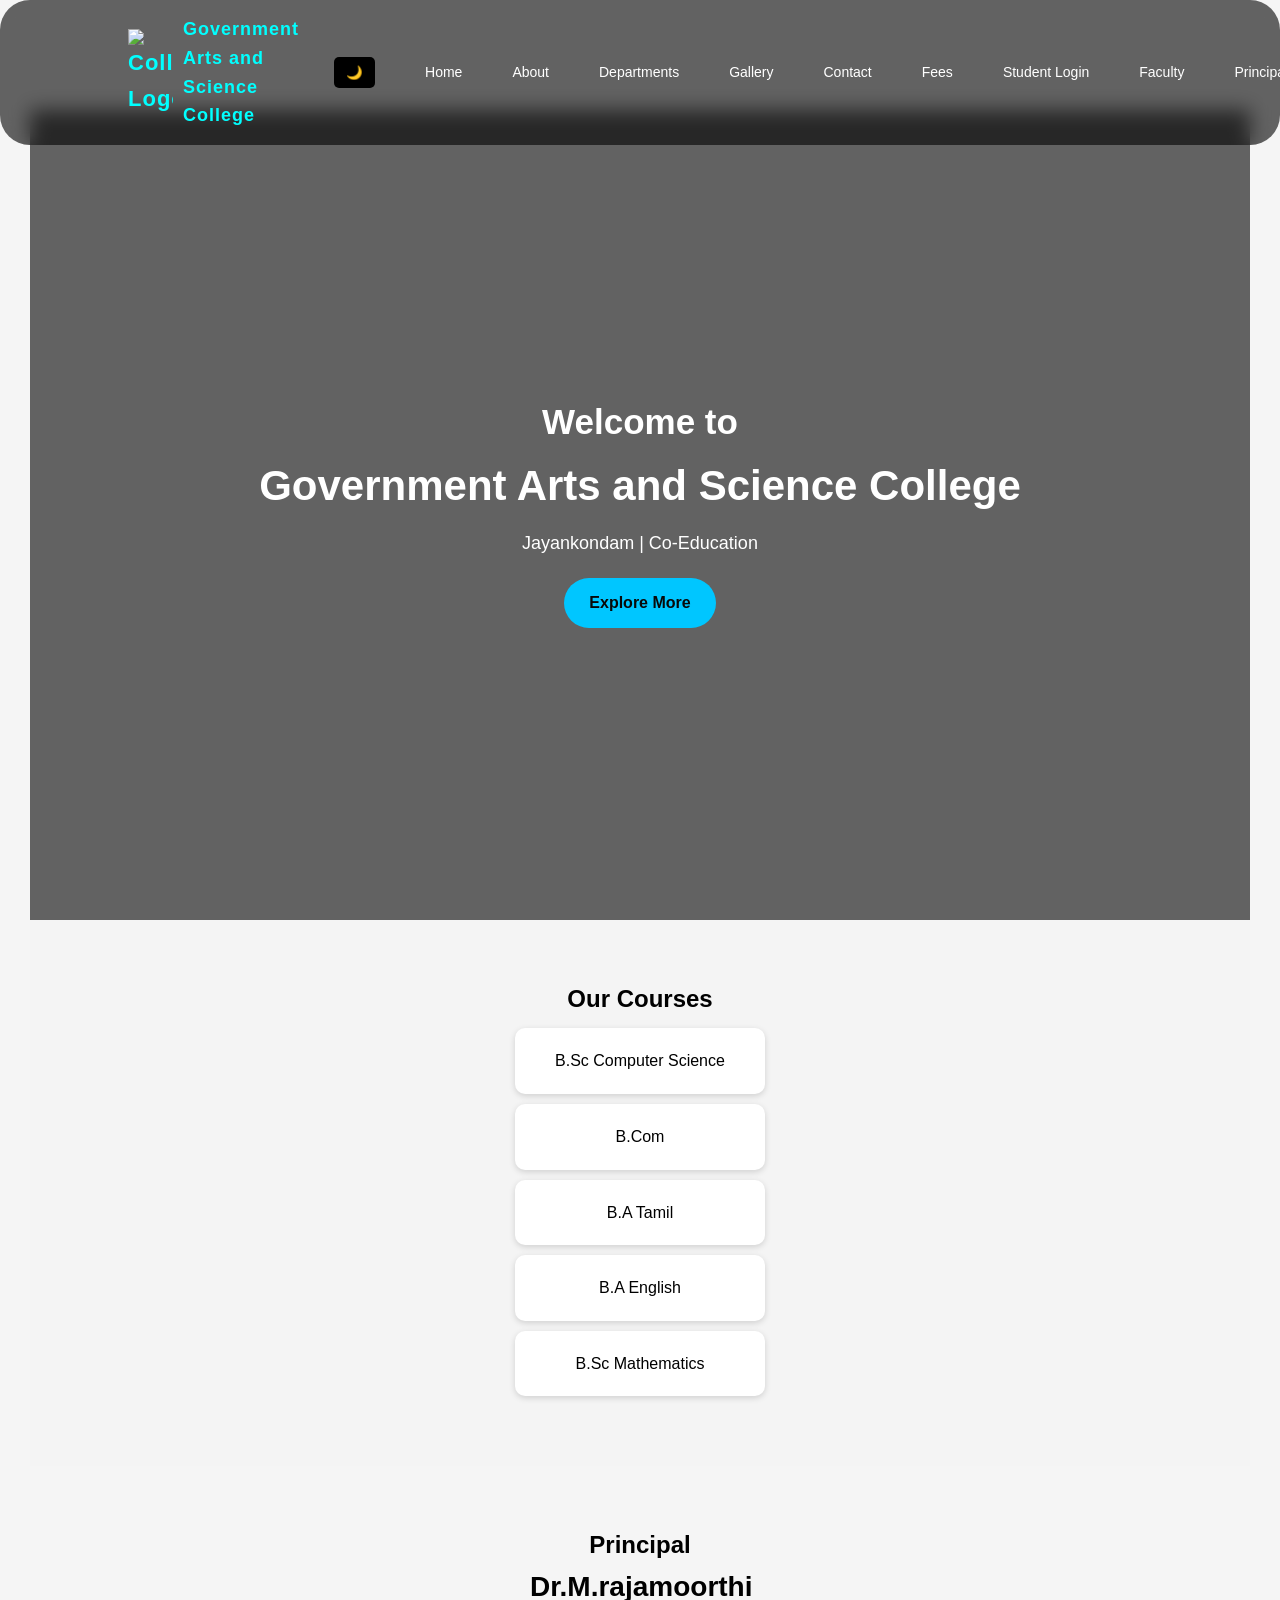
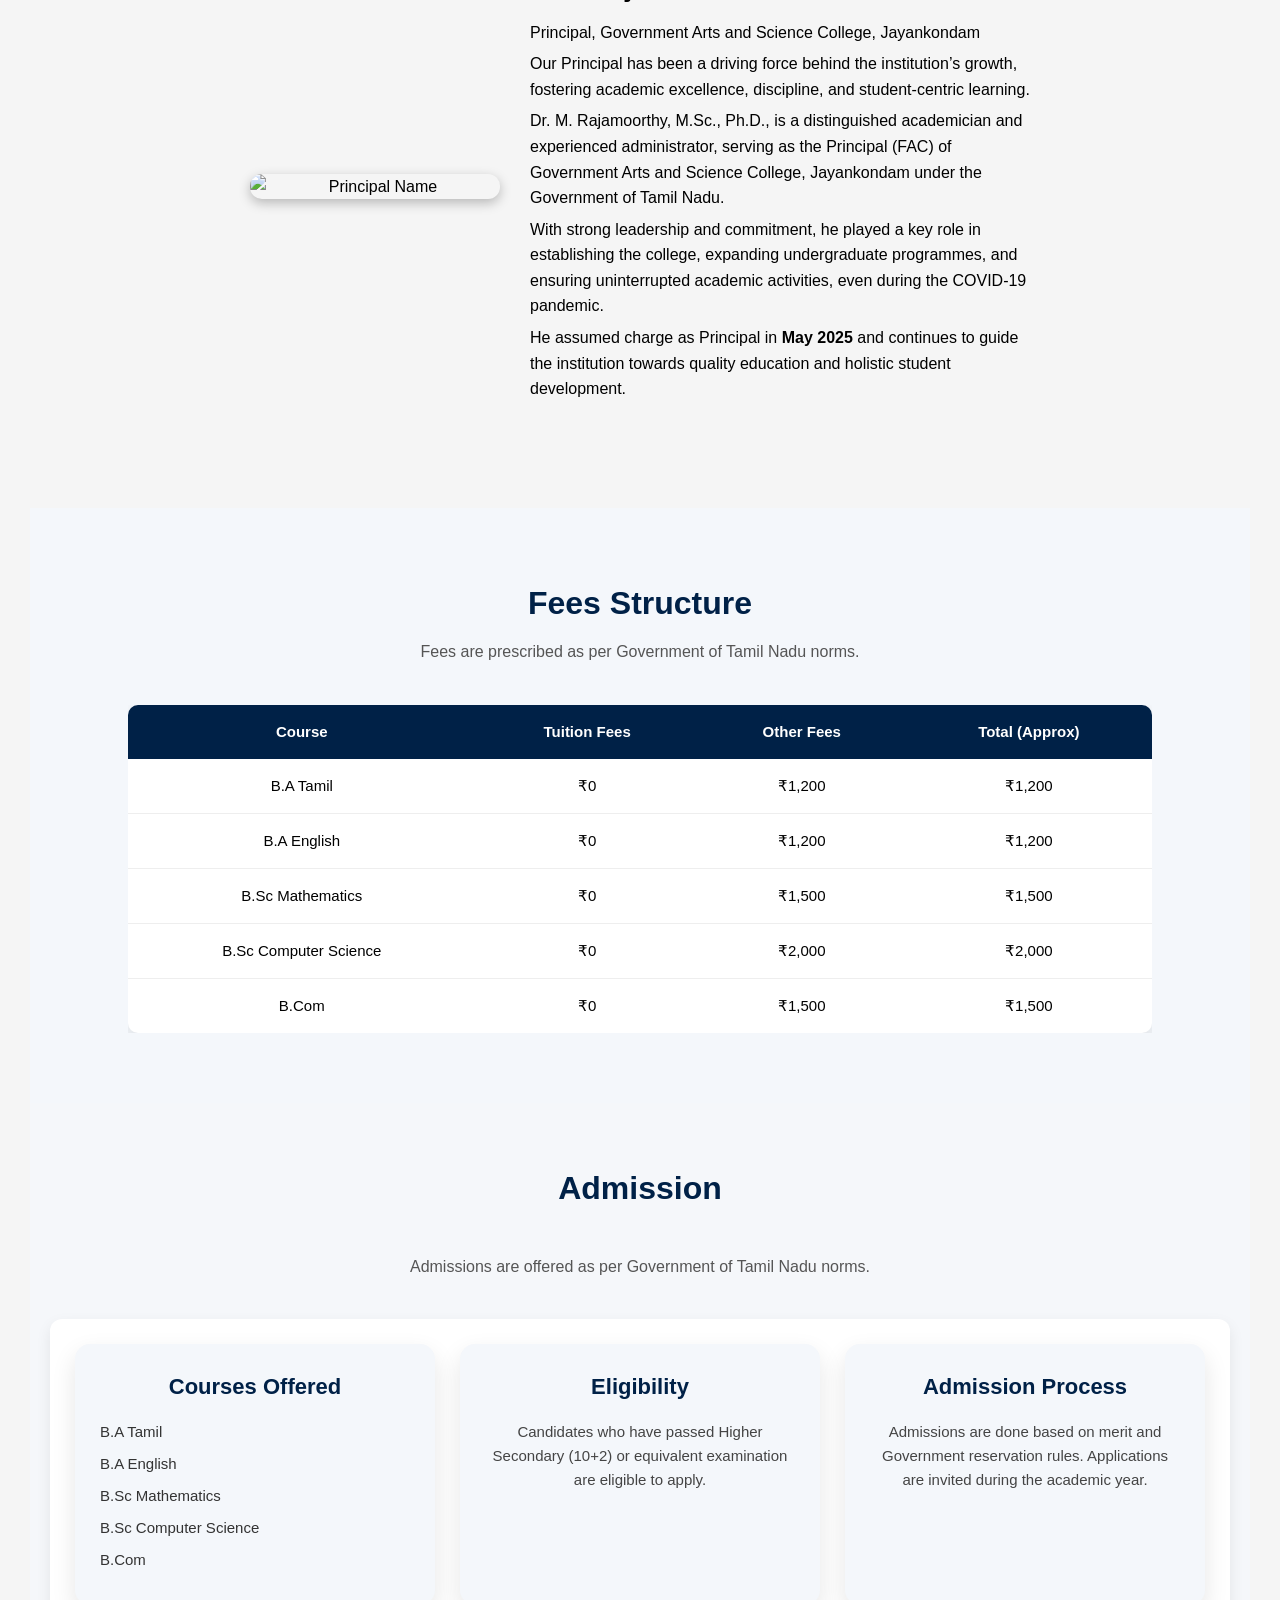
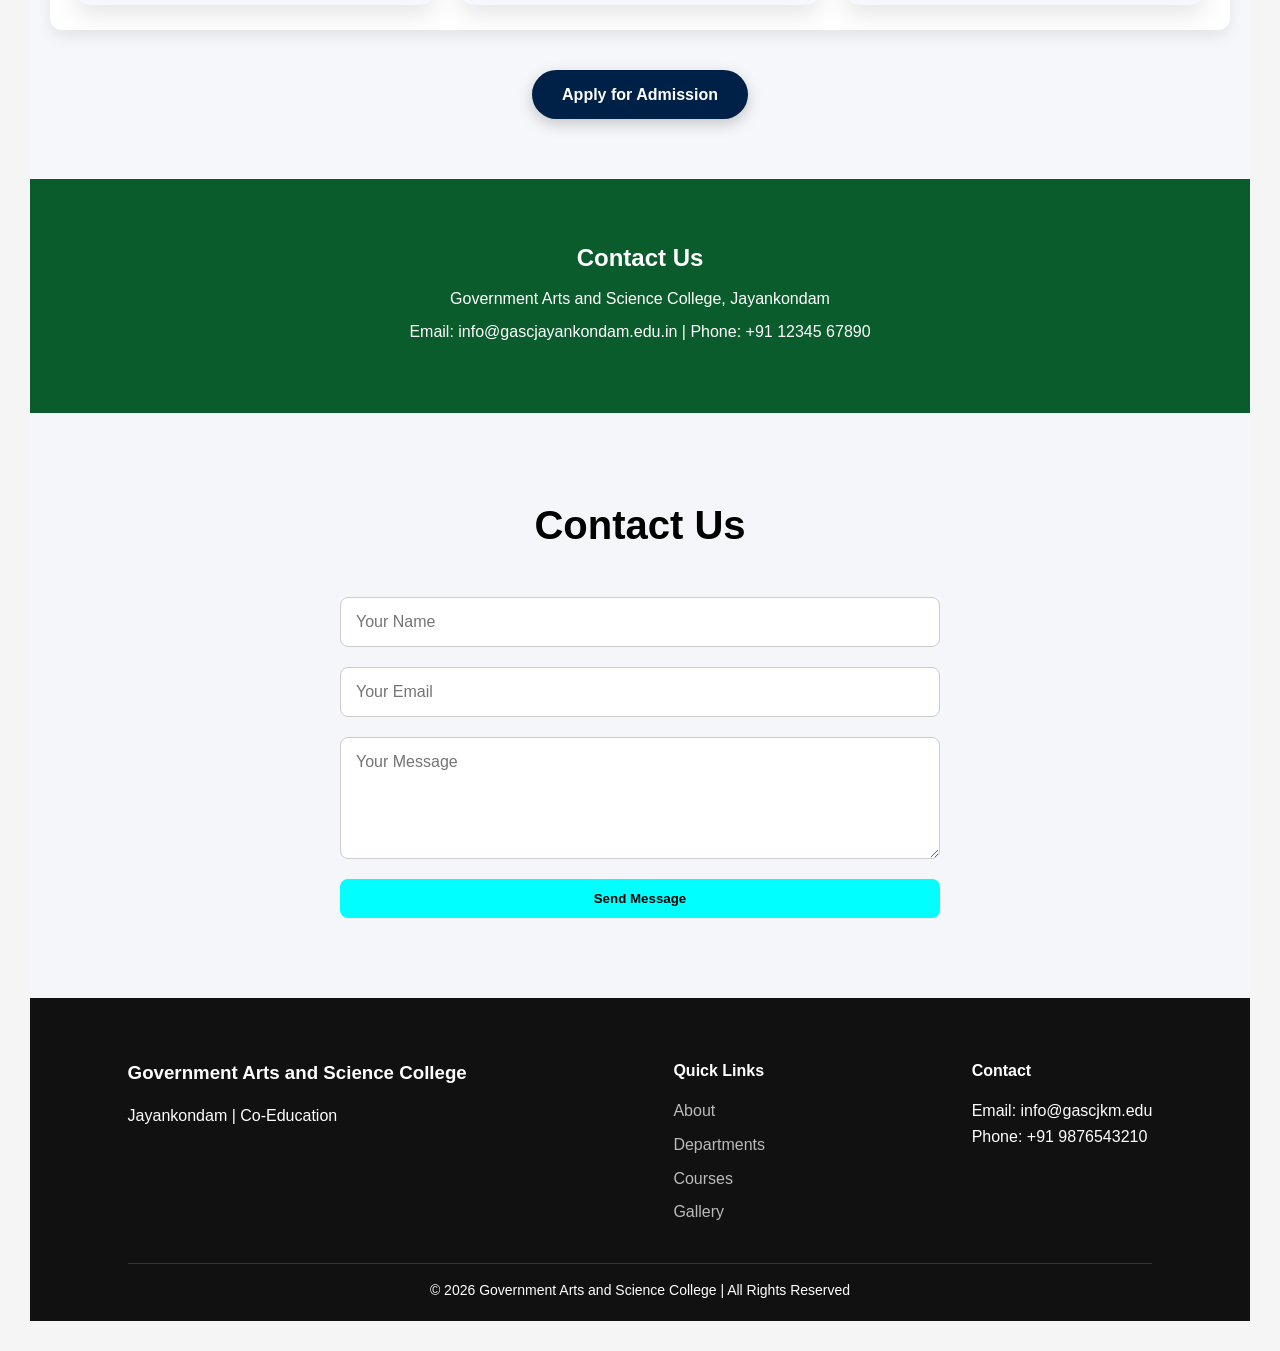
==== priya/index.html @ 29effdc4 "Add files via upload" ====
<!DOCTYPE html>
<html lang="en">
<head>
    <meta charset="UTF-8">
    <meta name="viewport" content="width=device-width, initial-scale=1.0">
    <title>Government Arts and Science College</title>
    <link rel="stylesheet" href="style.css">
</head>
<body>

<!-- ================= HEADER + NAVBAR ================= -->
<!-- ================= HEADER + NAVBAR ================= -->
<nav class="navbar">

    <div class="menu-toggle">☰</div>

    <div class="logo">
        <img src="images/clg-logo.jpg" alt="College Logo">
        <span>Government Arts and Science College</span>
    </div>

    <button id="darkToggle">🌙</button>

    <ul class="nav-links">
<li><a href="index.html">Home</a></li>
<li><a href="about2.html ">About</a></li>
<li><a href="departments.html">Departments</a></li>
<li><a href="gallery.html">Gallery</a></li>
<li><a href="#contact">Contact</a></li>
<li><a href="#fees">Fees</a></li>
<li><a href="student-login.html">Student Login</a></li>
<li><a href="faculty.html">Faculty</a></li>
<li><a href="principal.html">Principal</a></li>
    </ul>

</nav>

<!-- ================= HERO ================= -->
<section class="hero" id="home">
    <div class="hero-content">
        <h1>Welcome to</h1>
        <h2>Government Arts and Science College</h2>
        <p>Jayankondam | Co-Education</p>
        <a href="about2.html" class="hero-btn">Explore More</a>
    </div>
</section>

<!-- ================= COURSES ================= -->
<section class="courses" id="courses">
    <h2>Our Courses</h2>
    <div class="course-box">B.Sc Computer Science</div>
    <div class="course-box">B.Com</div>
    <div class="course-box">B.A Tamil</div>
    <div class="course-box">B.A English</div>
    <div class="course-box">B.Sc Mathematics</div>
</section>

<!-- ================= PRINCIPAL ================= -->
<section id="principal">
    <h2>Principal</h2>

    <!-- Principal main photo + info -->
    <div class="principal-main">
        <img src="images/principal.jpg" alt="Principal Name">
        <div class="principal-info">
            <h3>Dr.M.rajamoorthi</h3>
            <p>Principal, Government Arts and Science College, Jayankondam</p>
            <p>
Our Principal has been a driving force behind the institution’s growth, 
fostering academic excellence, discipline, and student-centric learning.
</p>

<p>
Dr. M. Rajamoorthy, M.Sc., Ph.D., is a distinguished academician and experienced 
administrator, serving as the Principal (FAC) of Government Arts and Science 
College, Jayankondam under the Government of Tamil Nadu.
</p>

<p>
With strong leadership and commitment, he played a key role in establishing 
the college, expanding undergraduate programmes, and ensuring uninterrupted 
academic activities, even during the COVID-19 pandemic.
</p>

<p>
He assumed charge as Principal in <strong>May 2025</strong> and continues to guide 
the institution towards quality education and holistic student development.
</p>
        </div>
    </div>

    
</section>


 <!-- FEES STRUCTURE SECTION -->
<section class="fees" id="fees">
  <h2 class="section-title">Fees Structure</h2>
  <p class="section-subtitle">
    Fees are prescribed as per Government of Tamil Nadu norms.
  </p>

  <div class="fees-table-wrapper">
    <table class="fees-table">
      <thead>
        <tr>
          <th>Course</th>
          <th>Tuition Fees</th>
          <th>Other Fees</th>
          <th>Total (Approx)</th>
        </tr>
      </thead>
      <tbody>
        <tr>
          <td>B.A Tamil</td>
          <td>₹0</td>
          <td>₹1,200</td>
          <td>₹1,200</td>
        </tr>
        <tr>
          <td>B.A English</td>
          <td>₹0</td>
          <td>₹1,200</td>
          <td>₹1,200</td>
        </tr>
        <tr>
          <td>B.Sc Mathematics</td>
          <td>₹0</td>
          <td>₹1,500</td>
          <td>₹1,500</td>
        </tr>
        <tr>
          <td>B.Sc Computer Science</td>
          <td>₹0</td>
          <td>₹2,000</td>
          <td>₹2,000</td>
        </tr>
        <tr>
          <td>B.Com</td>
          <td>₹0</td>
          <td>₹1,500</td>
          <td>₹1,500</td>
        </tr>
      </tbody>
    </table>
  </div>
</section>
<!-- ADMISSION SECTION -->
<section class="admission" id="admission">
  <h2 class="section-title">Admission</h2>
  <p class="section-subtitle">
    Admissions are offered as per Government of Tamil Nadu norms.
  </p>

  <div class="admission-box">
    <div class="admission-card">
      <h3>Courses Offered</h3>
      <ul>
        <li>B.A Tamil</li>
        <li>B.A English</li>
        <li>B.Sc Mathematics</li>
        <li>B.Sc Computer Science</li>
        <li>B.Com</li>
      </ul>
    </div>

    <div class="admission-card">
      <h3>Eligibility</h3>
      <p>
        Candidates who have passed Higher Secondary (10+2) or equivalent
        examination are eligible to apply.
      </p>
    </div>

    <div class="admission-card">
      <h3>Admission Process</h3>
      <p>
        Admissions are done based on merit and Government reservation rules.
        Applications are invited during the academic year.
      </p>
    </div>
  </div>

  <a href="#contact" class="admission-btn">Apply for Admission</a>
</section>


<!-- LIGHTBOX -->
<div id="lightbox" onclick="closeLightbox()">
  <img id="lightbox-img">
</div>
<!-- ================= CONTACT ================= -->
<section class="contact" id="contact">
    <h2>Contact Us</h2>
    <p>Government Arts and Science College, Jayankondam</p>
    <p>Email: info@gascjayankondam.edu.in | Phone: +91 12345 67890</p>
</section>

<script src="script.js"></script>
<script>
const menuToggle = document.querySelector(".menu-toggle");
const navLinks = document.querySelector(".nav-links");

menuToggle.addEventListener("click",()=>{
    navLinks.classList.toggle("active");
});
</script>
<script>
const toggle = document.getElementById("darkToggle");

toggle.addEventListener("click",()=>{
    document.body.classList.toggle("dark-mode");

    if(document.body.classList.contains("dark-mode")){
        toggle.textContent="☀️";
    }else{
        toggle.textContent="🌙";
    }
});
</script>

<script>
function filterGallery(category, btn) {

    const cards = document.querySelectorAll(".premium-card");
    const buttons = document.querySelectorAll(".filter-buttons button");

    buttons.forEach(button => button.classList.remove("active"));
    btn.classList.add("active");

    cards.forEach(card => {

        if (category === "all") {
            card.style.display = "block";
        }
        else if (card.classList.contains(category)) {
            card.style.display = "block";
        }
        else {
            card.style.display = "none";
        }

    });
}
</script>
<section id="contact" class="contact-section">
    <h2>Contact Us</h2>

    <form class="contact-form">
        <input type="text" placeholder="Your Name" required>
        <input type="email" placeholder="Your Email" required>
        <textarea rows="5" placeholder="Your Message" required></textarea>
        <button type="submit">Send Message</button>
    </form>
</section>
<footer class="footer">
    <div class="footer-container">

        <div class="footer-col">
            <h3>Government Arts and Science College</h3>
            <p>Jayankondam | Co-Education</p>
        </div>

        <div class="footer-col">
            <h4>Quick Links</h4>
            <ul>
                <li><a href="index.html#about">About</a></li>
                <li><a href="index.html#departments">Departments</a></li>
                <li><a href="index.html#courses">Courses</a></li>
                <li><a href="index.html#gallery">Gallery</a></li>
            </ul>
        </div>

        <div class="footer-col">
            <h4>Contact</h4>
            <p>Email: info@gascjkm.edu</p>
            <p>Phone: +91 9876543210</p>
        </div>

    </div>

    <div class="footer-bottom">
        © 2026 Government Arts and Science College | All Rights Reserved
    </div>
</footer>
</body>
</html>
---- priya/style.css ----
/* ================= GLOBAL ================= */
* {
    margin: 0;
    padding: 0;
    box-sizing: border-box;
    font-family: 'Arial', sans-serif;
}

body {
    line-height: 1.6;
    scroll-behavior: smooth;
    background: white;
}

.welcome-box{
background:#8b5e3c;
padding:4px 12px;
font-size:14px;
border-radius:4px;
display:inline-block;
}
/* ================= HEADER + NAVBAR ================= */
.navbar{
display:flex;
align-items:center;
justify-content:space-between;
padding:10px 20px;
background:#002147;
color:white;
}

.logo{
display:flex;
align-items:center;
}

.logo img{
width:45px;
margin-right:10px;
}

.logo span{
font-size:18px;
font-weight:bold;
}

.nav-links{
display:flex;
list-style:none;
gap:15px;
margin:0;
padding:0;
}

.nav-links li a{
color:white;
text-decoration:none;
font-size:14px;
}

.nav-links li a:hover{
color:rgb(12, 22, 125);
}
/* ================= HERO ================= */
.hero {
    height: 90vh;
    background: linear-gradient(rgba(0,0,0,0.6), rgba(0,0,0,0.6)),
                url("images/clg_front.jpg") center/cover no-repeat;
    display: flex;
    justify-content: center;
    align-items: center;
    text-align: center;
    color: white;
    margin-top: 80px; /* for fixed navbar */
}

.hero-content h1 {
    font-size: 35px;
    line-height: 40px;
    margin-bottom: 10px;
}

.hero-content h2 {
    font-size: 42px;
    margin-bottom: 10px;
}

.hero-content p {
    font-size: 18px;
    margin-bottom: 20px;
}

.hero-btn {
    display: inline-block;
    background: #00c6ff;
    color: rgb(8, 9, 9);
    text-decoration: none;
    padding: 12px 25px;
    border-radius: 25px;
    font-weight: bold;
    transition: all 0.3s ease;
}

.hero-btn:hover {
    transform: translateY(-3px);
    box-shadow: 0 4px 12px rgba(0,198,255,0.5);
}


/* ================= SECTIONS ================= */
section {
    padding: 60px 20px;
    text-align: center;
}

/* ================= ABOUT ================= */
.about p {
    max-width: 800px;
    margin: 0 auto;
    font-size: 16px;
}

/* ================= DEPARTMENTS ================= */
.departments ul {
    list-style: none;
    display: flex;
    justify-content: center;
    flex-wrap: wrap;
    gap: 15px;
}

.departments li {
    background: #0b5c2d;
    color: white;
    padding: 15px 25px;
    border-radius: 8px;
    font-weight: 500;
    box-shadow: 0 2px 8px rgba(0,0,0,0.2);
    transition: all 0.3s ease;
}

.departments li:hover {
    transform: translateY(-3px);
    box-shadow: 0 6px 14px rgba(0,0,0,0.35);
}

/* ================= COURSES ================= */
.courses {
    background: #f4f4f4;
}

.course-box {
    background: white;
    padding: 20px;
    margin: 10px auto;
    width: 250px;
    border-radius: 10px;
    box-shadow: 0 2px 6px rgba(0,0,0,0.15);
    transition: all 0.3s ease;
}

.course-box:hover {
    transform: translateY(-3px);
    box-shadow: 0 6px 12px rgba(0,0,0,0.3);
}
/* ---------- FACULTY SECTION ---------- */
.faculty {
    padding: 60px 20px;
    text-align: center;
}

.faculty h2 {
    font-size: 32px;
    margin-bottom: 40px;
}

.faculty-grid {
    display: grid;
    grid-template-columns: repeat(auto-fit, minmax(200px,1fr));
    gap: 20px;
    justify-items: center;
}

.faculty-card {
    background: white;
    border-radius: 12px;
    box-shadow: 0 4px 12px rgba(0,0,0,0.25);
    padding: 15px;
    transition: transform 0.3s ease, box-shadow 0.3s ease;
    text-align: center;
    width: 220px;
}

.faculty-card img {
    width: 120px;
    height: 120px;
    border-radius: 50%;
    margin-bottom: 10px;
    box-shadow: 0 2px 6px rgba(0,0,0,0.2);
}

.faculty-card h3 {
    font-size: 18px;
    margin-bottom: 5px;
}

.faculty-card p {
    font-size: 14px;
    margin-bottom: 4px;
    color: #333;
}

.faculty-card:hover {
    transform: translateY(-5px);
    box-shadow: 0 6px 18px rgba(0,0,0,0.35);
}
/* ---------- PRINCIPAL SECTION ---------- */
#principal {
    padding: 60px 20px;
    text-align: center;
}

.principal-main {
    display: flex;
    flex-wrap: wrap;
    align-items: center;
    justify-content: center;
    gap: 30px;
    margin-bottom: 40px;
}

.principal-main img {
    width: 250px;
    height: auto;
    border-radius: 12px;
    box-shadow: 0 4px 12px rgba(0,0,0,0.25);
}

.principal-info {
    max-width: 500px;
    text-align: left;
}

.principal-info h3 {
    font-size: 28px;
    margin-bottom: 10px;
}

.principal-info p {
    font-size: 16px;
    margin-bottom: 6px;
}
/* ---------- ADMISSION & FEES ---------- */
#admission {
    padding: 60px 20px;
    text-align: center;
    background: #f5f7fa;
}

#admission h2 {
    font-size: 32px;
    margin-bottom: 40px;
}

.admission-container {
    display: grid;
    grid-template-columns: repeat(auto-fit, minmax(280px, 1fr));
    gap: 30px;
    max-width: 1000px;
    margin: auto;
}

.admission-box {
    background: white;
    padding: 25px;
    border-radius: 14px;
    box-shadow: 0 6px 16px rgba(0,0,0,0.2);
    transition: transform 0.3s ease;
}

.admission-box:hover {
    transform: translateY(-6px);
}

.admission-box h3 {
    margin-bottom: 15px;
    font-size: 22px;
}

.admission-box ul {
    text-align: left;
    padding-left: 20px;
}

.admission-box ul li {
    margin-bottom: 8px;
    font-size: 15px;
}

/* Fees table */
.admission-box table {
    width: 100%;
    border-collapse: collapse;
}

.admission-box table th,
.admission-box table td {
    border: 1px solid #ddd;
    padding: 10px;
}

.admission-box table th {
    background: #00c6ff;
    color: black;
}
/* ---------- SMALL PHOTOS ---------- */
.principal-gallery {
    display: flex;
    justify-content: center;
    gap: 20px;
    flex-wrap: wrap;
}

.principal-gallery img {
    width: 180px;
    height: auto;
    border-radius: 12px;
    box-shadow: 0 4px 12px rgba(0,0,0,0.25);
    transition: transform 0.3s ease;
}

.principal-gallery img:hover {
    transform: scale(1.05);
}
/* ===== Admission Section ===== */
.admission-section {
    padding: 60px 10%;
    background: #f8f9fc;
}

.admission-section h2 {
    text-align: center;
    font-size: 32px;
    color: #002147;
    margin-bottom: 10px;
}

.admission-intro {
    text-align: center;
    font-size: 16px;
    color: #555;
    margin-bottom: 40px;
}

.admission-box {
    background: #fff;
    padding: 25px;
    margin-bottom: 25px;
    border-radius: 12px;
    box-shadow: 0 6px 15px rgba(0,0,0,0.08);
}

.admission-box h3 {
    color: #002147;
    margin-bottom: 15px;
}

.admission-box ul,
.admission-box ol {
    padding-left: 20px;
}

.admission-box li {
    margin-bottom: 8px;
    font-size: 15px;
    color: #333;
}

.apply-box {
    text-align: center;
    margin-top: 30px;
}

.apply-btn {
    display: inline-block;
    padding: 12px 30px;
    background: #002147;
    color: #fff;
    text-decoration: none;
    border-radius: 30px;
    font-weight: 600;
    transition: 0.3s;
}

.apply-btn:hover {
    background: #0047ab;
}
/* ================= GALLERY ================= */
.gallery-grid {
    display: grid;
    grid-template-columns: repeat(auto-fit, minmax(200px,1fr));
    gap: 15px;
}

.gallery-grid img {
    width: 100%;
    border-radius: 12px;
    box-shadow: 0 4px 12px rgba(0,0,0,0.25);
    transition: transform 0.3s ease;
}

.gallery-grid img:hover {
    transform: scale(1.05);
}

/* ================= CONTACT ================= */
.contact {
    background: #0b5c2d;
    color: white;
}

.contact p {
    margin: 8px 0;
    font-size: 16px;
}
/* FEES STRUCTURE SECTION */
.fees {
  padding: 70px 8%;
  background: #f4f7fb;
  text-align: center;
}

.section-title {
  font-size: 32px;
  color: #002147;
  margin-bottom: 10px;
}

.section-subtitle {
  color: #555;
  margin-bottom: 40px;
  font-size: 16px;
}

.fees-table-wrapper {
  overflow-x: auto;
}

.fees-table {
  width: 100%;
  border-collapse: collapse;
  background: white;
  box-shadow: 0 10px 25px rgba(0,0,0,0.1);
  border-radius: 10px;
  overflow: hidden;
}

.fees-table thead {
  background: #002147;
  color: white;
}

.fees-table th,
.fees-table td {
  padding: 15px 20px;
  text-align: center;
  font-size: 15px;
}

.fees-table tbody tr {
  border-bottom: 1px solid #eee;
}

.fees-table tbody tr:hover {
  background: #f0f6ff;
}

.fees-table tbody tr:last-child {
  border-bottom: none;
}
/* ADMISSION SECTION */
.admission {
  padding: 70px 8%;
  background: #ffffff;
  text-align: center;
}

.admission .section-title {
  font-size: 32px;
  color: #002147;
  margin-bottom: 10px;
}

.admission .section-subtitle {
  font-size: 16px;
  color: #555;
  margin-bottom: 40px;
}

.admission-box {
  display: grid;
  grid-template-columns: repeat(auto-fit, minmax(250px, 1fr));
  gap: 25px;
  margin-bottom: 40px;
}

.admission-card {
  background: #f4f7fb;
  padding: 25px;
  border-radius: 15px;
  box-shadow: 0 10px 25px rgba(0,0,0,0.1);
  transition: transform 0.3s ease;
}

.admission-card:hover {
  transform: translateY(-8px);
}

.admission-card h3 {
  color: #002147;
  margin-bottom: 15px;
}

.admission-card ul {
  list-style: none;
  padding: 0;
}

.admission-card ul li {
  margin: 8px 0;
  font-size: 15px;
}

.admission-card p {
  font-size: 15px;
  color: #444;
}

.admission-btn {
  display: inline-block;
  padding: 12px 30px;
  background: #002147;
  color: #fff;
  text-decoration: none;
  border-radius: 30px;
  font-weight: bold;
  box-shadow: 0 5px 15px rgba(0,0,0,0.2);
}

.admission-btn:hover {
  background: #004aad;
}
/* GALLERY SECTION */
.gallery {
  padding: 80px 8%;
  background: linear-gradient(to right, #f4f7fb, #e6efff);
  text-align: center;
}

.gallery .section-title {
  font-size: 32px;
  color: #002147;
}

.gallery .section-title::after {
  content: "";
  width: 80px;
  height: 3px;
  background: #002147;
  display: block;
  margin: 10px auto 20px;
}

.gallery .section-subtitle {
  color: #555;
  margin-bottom: 40px;
}

.gallery-grid {
  display: grid;
  grid-template-columns: repeat(auto-fit, minmax(250px, 1fr));
  gap: 25px;
}

.gallery-item {
  position: relative;
  overflow: hidden;
  border-radius: 20px;
  box-shadow: 0 15px 35px rgba(0,0,0,0.2);
}

.gallery-item img {
  width: 100%;
  height: 230px;
  object-fit: cover;
  transition: transform 0.5s ease;
}

.gallery-item:hover img {
  transform: scale(1.1);
}

.overlay {
  position: absolute;
  bottom: 0;
  width: 100%;
  background: rgba(0, 33, 71, 0.85);
  color: #fff;
  text-align: center;
  padding: 12px 0;
  font-size: 16px;
  font-weight: bold;
  transform: translateY(100%);
  transition: transform 0.4s ease;
}

.gallery {
    padding: 100px 8%;
    background: linear-gradient(to right, #f8f9fa, #e9ecef);
}

.gallery h2 {
    text-align: center;
    font-size: 2.8rem;
    margin-bottom: 50px;
    font-weight: bold;
    color: #222;
}

.filter-buttons {
    text-align: center;
    margin-bottom: 50px;
}

.filter-buttons button {
    padding: 12px 28px;
    margin: 8px;
    border: none;
    border-radius: 30px;
    background: #111;
    color: white;
    font-weight: 600;
    cursor: pointer;
    transition: 0.4s ease;
}

.filter-buttons button:hover {
    background: #007bff;
    transform: translateY(-3px);
}

.gallery-container {
    display: grid;
    grid-template-columns: repeat(auto-fit, minmax(280px, 1fr));
    gap: 35px;
}

.gallery-item {
    position: relative;
    overflow: hidden;
    border-radius: 20px;
    height: 250px;
    box-shadow: 0 15px 35px rgba(0,0,0,0.1);
    transition: 0.5s ease;
    opacity: 0;
    transform: translateY(40px);
}

.gallery-item img {
    width: 100%;
    height: 100%;
    object-fit: cover;
    transition: 0.6s ease;
}

.gallery-item:hover {
    transform: translateY(-10px);
    box-shadow: 0 20px 50px rgba(0,0,0,0.2);
}

.gallery-item:hover img {
    transform: scale(1.1);
}

/* Scroll Animation */
.gallery-item.show {
    opacity: 1;
    transform: translateY(0);
}

/* LIGHTBOX */
#lightbox {
  display: none;
  position: fixed;
  z-index: 999;
  padding-top: 60px;
  left: 0;
  top: 0;
  width: 100%;
  height: 100%;
  background: rgba(0,0,0,0.9);
  text-align: center;
}

#lightbox img {
  max-width: 80%;
  max-height: 80%;
  margin-top: 40px;
  border-radius: 10px;
}


/* STUDENT LOGIN PAGE */
.login-container {
  height: 100vh;
  background: linear-gradient(to right, #002147, #004aad);
  display: flex;
  justify-content: center;
  align-items: center;
}

.login-box {
  background: white;
  padding: 40px;
  border-radius: 15px;
  width: 350px;
  box-shadow: 0 15px 35px rgba(0,0,0,0.3);
  text-align: center;
}

.login-box h2 {
  margin-bottom: 25px;
  color: #002147;
}

.input-group {
  text-align: left;
  margin-bottom: 20px;
}

.input-group label {
  font-size: 14px;
  display: block;
  margin-bottom: 5px;
}

.input-group input {
  width: 100%;
  padding: 10px;
  border-radius: 8px;
  border: 1px solid #ccc;
}

.login-btn {
  width: 100%;
  padding: 12px;
  background: #002147;
  color: white;
  border: none;
  border-radius: 25px;
  cursor: pointer;
  font-weight: bold;
}

.login-btn:hover {
  background: #004aad;
}

.login-note {
  margin-top: 15px;
  font-size: 13px;
  color: #555;
}

.back-home {
  display: block;
  margin-top: 15px;
  text-decoration: none;
  color: #002147;
  font-size: 14px;
}
/* PRELOADER */
#preloader{
position:fixed;
width:100%;
height:100%;
background:#002147;
display:flex;
justify-content:center;
align-items:center;
z-index:9999;
}

.loader{
width:50px;
height:50px;
border:5px solid white;
border-top:5px solid transparent;
border-radius:50%;
animation:spin 1s linear infinite;
}

@keyframes spin{
to{transform:rotate(360deg);}
}

/* FLOAT NAVBAR */
.navbar{
position:fixed;
top:20px;
left:50%;
transform:translateX(-50%);
background:rgba(255, 255, 255, 0.886);
backdrop-filter:blur(10px);
padding:10px 20px;
border-radius:30px;
display:flex;
gap:20px;
z-index:1000;

}

.navbar a, .navbar button{
text-decoration:none;
color:rgb(56, 15, 145);
background:none;
border:none;
font-weight:bold;
cursor:pointer;
}

/* DARK MODE */
.dark{
background:#111;
color:white;
}

.dark section{
background:#111;
color:white;
}

.dark .card{
background:#222;
color:white;
}
body {
    font-family: Arial;
    padding: 30px;
    background: white;
    color: black;
}

.dark {
    background: #121212;
    color: white;
}
body {
    margin: 0;
    font-family: Arial, sans-serif;
    background: #f4f6f9;
}

nav {
    background: #0d1b2a;
    padding: 15px;
    color: white;
}

nav a {
    color: white;
    margin-left: 20px;
    text-decoration: none;
    font-weight: bold;
}

nav a:hover {
    color: #00b4d8;
}

.about {
    padding: 60px;
}

.about h1 {
    color: #0d1b2a;
}

.about h3 {
    margin-top: 30px;
    color: #1b263b;
}

.about p {
    line-height: 1.7;
    margin-top: 10px;
}
/* PRINCIPAL SECTION */

.principal-section {
    min-height: 100vh;
    background: linear-gradient(to right, #eef2f3, #d9e2ec);
    display: flex;
    justify-content: center;
    align-items: center;
    padding: 100px 20px;
}

.principal-card {
    background: white;
    display: flex;
    flex-wrap: wrap;
    max-width: 1000px;
    border-radius: 20px;
    overflow: hidden;
    box-shadow: 0 15px 35px rgba(0,0,0,0.2);
}

.principal-card img {
    width: 350px;
    height: 100%;
    object-fit: cover;
}

.principal-content {
    padding: 40px;
    flex: 1;
}

.principal-content h1 {
    font-size: 32px;
    color: #2c5364;
}

.principal-content h3 {
    margin: 10px 0 20px;
    color: #555;
}

.principal-content p {
    line-height: 1.7;
    margin-bottom: 15px;
    color: #333;
}
.premium-card {
    position: relative;
    height: 280px;   /* Fixed height */
    overflow: hidden;
    border-radius: 20px;
}

.premium-card img {
    width: 100%;
    height: 100%;
    object-fit: cover;   /* IMPORTANT */
}
.premium-card::after {
    content: "";
    position: absolute;
    inset: 0;
    background: rgba(0,0,0,0.2);
    transition: 0.4s;
}

.premium-card:hover::after {
    background: rgba(0,0,0,0.4);
}
.premium-container {
    gap: 20px;
}
#gallery {
    padding: 100px 8%;
    text-align: center;
    background: linear-gradient(135deg, #eef2f3, #d9e4f5);
}

#gallery h2 {
    font-size: 2.8rem;
    margin-bottom: 60px;
    font-weight: bold;
    color: #222;
}

.circle-gallery {
    display: flex;
    flex-wrap: wrap;
    justify-content: center;
    gap: 50px;
}

.circle-card {
    width: 220px;
    height: 220px;
    border-radius: 50%;
    overflow: hidden;
    position: relative;
    transition: 0.5s ease;
    box-shadow: 0 15px 35px rgba(0,0,0,0.2);
}

.circle-card img {
    width: 100%;
    height: 100%;
    object-fit: cover;
    transition: 0.5s ease;
}

/* Hover Effect */
.circle-card:hover {
    transform: scale(1.1);
    box-shadow: 0 20px 45px rgba(0,0,0,0.4);
}

.circle-card:hover img {
    transform: scale(1.2);
}
.footer {
    background: #111;
    color: white;
    padding: 60px 8% 20px;
}

.footer-container {
    display: flex;
    flex-wrap: wrap;
    justify-content: space-between;
    gap: 40px;
}

.footer-col h3,
.footer-col h4 {
    margin-bottom: 15px;
}

.footer-col ul {
    list-style: none;
    padding: 0;
}

.footer-col ul li {
    margin-bottom: 8px;
}

.footer-col ul li a {
    color: #bbb;
    text-decoration: none;
    transition: 0.3s;
}

.footer-col ul li a:hover {
    color: cyan;
}

.footer-bottom {
    text-align: center;
    margin-top: 30px;
    border-top: 1px solid #333;
    padding-top: 15px;
    font-size: 14px;
}
.contact-section {
    padding: 80px 8%;
    text-align: center;
    background: #f4f6f9;
}

.contact-section h2 {
    margin-bottom: 40px;
    font-size: 2.5rem;
}

.contact-form {
    max-width: 600px;
    margin: auto;
    display: flex;
    flex-direction: column;
    gap: 20px;
}

.contact-form input,
.contact-form textarea {
    padding: 15px;
    border-radius: 8px;
    border: 1px solid #ccc;
    font-size: 16px;
}

.contact-form button {
    padding: 12px;
    background: cyan;
    border: none;
    border-radius: 8px;
    font-weight: bold;
    cursor: pointer;
    transition: 0.3s;
}

.contact-form button:hover {
    background: #0099aa;
    color: white;
}
#darkToggle{
    padding:8px 12px;
    border:none;
    background:black;
    color:white;
    cursor:pointer;
    border-radius:5px;
    margin-left:15px;
}

body.dark-mode{
    background:#121212;
    color:white;
}

body.dark-mode section{
    background:#1e1e1e;
}

body.dark-mode .footer{
    background:#000;
}
.menu-toggle{
    display:none;
    font-size:28px;
    cursor:pointer;
}

@media(max-width:768px){
    .nav-links{
        display:none;
        flex-direction:column;
        background:#111;
        position:absolute;
        top:60px;
        right:0;
        width:200px;
        padding:20px;
    }

    .nav-links.active{
        display:flex;
    }

    .menu-toggle{
        display:block;
        color:white;
    }
}
.page-header{
    padding:100px 8%;
    text-align:center;
    background:linear-gradient(to right,#1f4037,#99f2c8);
    color:white;
}

.content-section{
    padding:60px 8%;
    display:flex;
    flex-wrap:wrap;
    gap:30px;
    justify-content:center;
}

.card{
    background:white;
    padding:30px;
    width:300px;
    border-radius:15px;
    box-shadow:0 10px 25px rgba(0,0,0,0.2);
    transition:0.4s;
}

.card:hover{
    transform:translateY(-10px);
}
.card:hover{
    transform:translateY(-10px);
    box-shadow:0 15px 35px rgba(0,255,255,0.5);
}
.detail-section{
    padding:60px 8%;
    line-height:1.8;
}

.detail-section h2{
    margin-top:30px;
    color:#1f4037;
}

.detail-section ul{
    margin-left:20px;
}

.apply-btn{
    display:inline-block;
    margin-top:30px;
    padding:12px 25px;
    background:cyan;
    color:black;
    text-decoration:none;
    border-radius:8px;
    font-weight:bold;
    transition:0.3s;
}

.apply-btn:hover{
    background:#0099aa;
    color:white;
}
.gallery-section{
    padding:60px 8%;
}

.gallery-grid{
    display:grid;
    grid-template-columns: repeat(auto-fit, minmax(250px,1fr));
    gap:20px;
}

.gallery-grid img{
    width:100%;
    height:250px;
    object-fit:cover;
    border-radius:15px;
    transition:0.4s;
    cursor:pointer;
}

.gallery-grid img:hover{
    transform:scale(1.05);
    box-shadow:0 15px 35px rgba(0,0,0,0.4);
}
/* Lightbox */
.lightbox{
    position:fixed;
    top:0;
    left:0;
    width:100%;
    height:100%;
    background:rgba(0,0,0,0.9);
    display:none;
    justify-content:center;
    align-items:center;
    z-index:2000;
}

.lightbox img{
    max-width:90%;
    max-height:80%;
    border-radius:10px;
}

.lightbox .close{
    position:absolute;
    top:30px;
    right:40px;
    font-size:40px;
    color:white;
    cursor:pointer;
}
.filter-buttons{
    text-align:center;
    margin-bottom:30px;
}

.filter-buttons button{
    padding:10px 20px;
    margin:5px;
    border:none;
    background:black;
    color:white;
    cursor:pointer;
    border-radius:5px;
}

.filter-buttons button:hover{
    background:cyan;
    color:black;
}
.gallery-section{
    padding:60px 8%;
}

.filter-buttons{
    text-align:center;
    margin-bottom:30px;
}

.filter-buttons button{
    padding:10px 20px;
    margin:5px;
    border:none;
    background:black;
    color:white;
    cursor:pointer;
    border-radius:5px;
}

.filter-buttons button:hover{
    background:cyan;
    color:black;
}

.gallery-grid{
    display:grid;
    grid-template-columns: repeat(auto-fit, minmax(250px,1fr));
    gap:20px;
}

.gallery-grid img{
    width:100%;
    height:250px;
    object-fit:cover;
    border-radius:10px;
    cursor:pointer;
    transition:0.3s;
}

.gallery-grid img:hover{
    transform:scale(1.05);
}

/* Lightbox */
.lightbox{
    position:fixed;
    top:0;
    left:0;
    width:100%;
    height:100%;
    background:rgba(0,0,0,0.9);
    display:none;
    justify-content:center;
    align-items:center;
}

.lightbox img{
    max-width:90%;
    max-height:80%;
}

.lightbox .close{
    position:absolute;
    top:20px;
    right:30px;
    font-size:40px;
    color:white;
    cursor:pointer;
}


/* NAVBAR */
.navbar{
position:absolute;
right: 0%;
top:0;
width:100%;
display:flex;
justify-content:space-between;
align-items:center;
padding:15px 10%;
background:rgba(0,0,0,0.6);
backdrop-filter:blur(10px);
z-index:1000;
}

.logo{
color:cyan;
font-size:22px;
font-weight:bold;
letter-spacing:1px;
}

.nav-links{
list-style:none;
display:flex;
gap:30px;
}

.nav-links a{
text-decoration:none;
color:white;
position:relative;
font-weight:500;
transition:0.3s;
}



nav ul {
    list-style: none;
    margin: 0;
    padding: 0%;
    width: 100%;
}

nav ul li {
  width: 100%;
}

nav ul li a {
    display: block;
    text-align: center;
    width: 100%;
    white-space: nowrap;
    box-sizing: border-box;
}
nav {
  width: 100%;
}
.navbar {
  display: flex;
  align-items: center;
  justify-content: space-between;
  overflow: hidden;
}
html{
scroll-behavior:smooth;
}
.modal{
display:none;
position:fixed;
z-index:999;
padding-top:100px;
left:0;
top:0;
width:100%;
height:100%;
background:rgba(0,0,0,0.8);
text-align:center;
}

.modal-content{
margin:auto;
display:block;
width:300px;
border-radius:10px;
animation:zoom 0.4s;
}

@keyframes zoom{
from{transform:scale(0.5)}
to{transform:scale(1)}
}

.close{
position:absolute;
top:30px;
right:40px;
color:white;
font-size:40px;
cursor:pointer;
}
body{
font-family:Arial;
background:#f5f5f5;
margin:0;
}

.title{
text-align:center;
padding:20px;
background:#003366;
color:white;
}

.top-bar{
text-align:center;
margin:20px;
}

.top-bar input{
padding:10px;
width:250px;
}

.buttons button{
padding:10px;
margin:5px;
border:none;
background:#003366;
color:white;
cursor:pointer;
}

select{
padding:10px;
margin-top:10px;
}

.faculty-container{
display:flex;
flex-wrap:wrap;
justify-content:center;
gap:20px;
padding:20px;
}

.card{
background:white;
width:220px;
padding:15px;
text-align:center;
border-radius:10px;
box-shadow:0 4px 8px rgba(0,0,0,0.2);
}

.card img{
width:120px;
height:120px;
border-radius:50%;
cursor:pointer;
}

.card h3{
margin:10px 0;
color:#003366;
}

#popup{
display:none;
position:fixed;
top:0;
left:0;
width:100%;
height:100%;
background:rgba(0,0,0,0.8);
justify-content:center;
align-items:center;
}

#popup img{
width:300px;
border-radius:10px;
}
.faculty-img{
width:80px;
height:90px;
object-fit:cover;
border-radius:10px;
display:block;
margin:auto;
margin-bottom:10px;
}
.avatar{
    width: 40px; 
    height: 30px; 
    align-items: center;

}
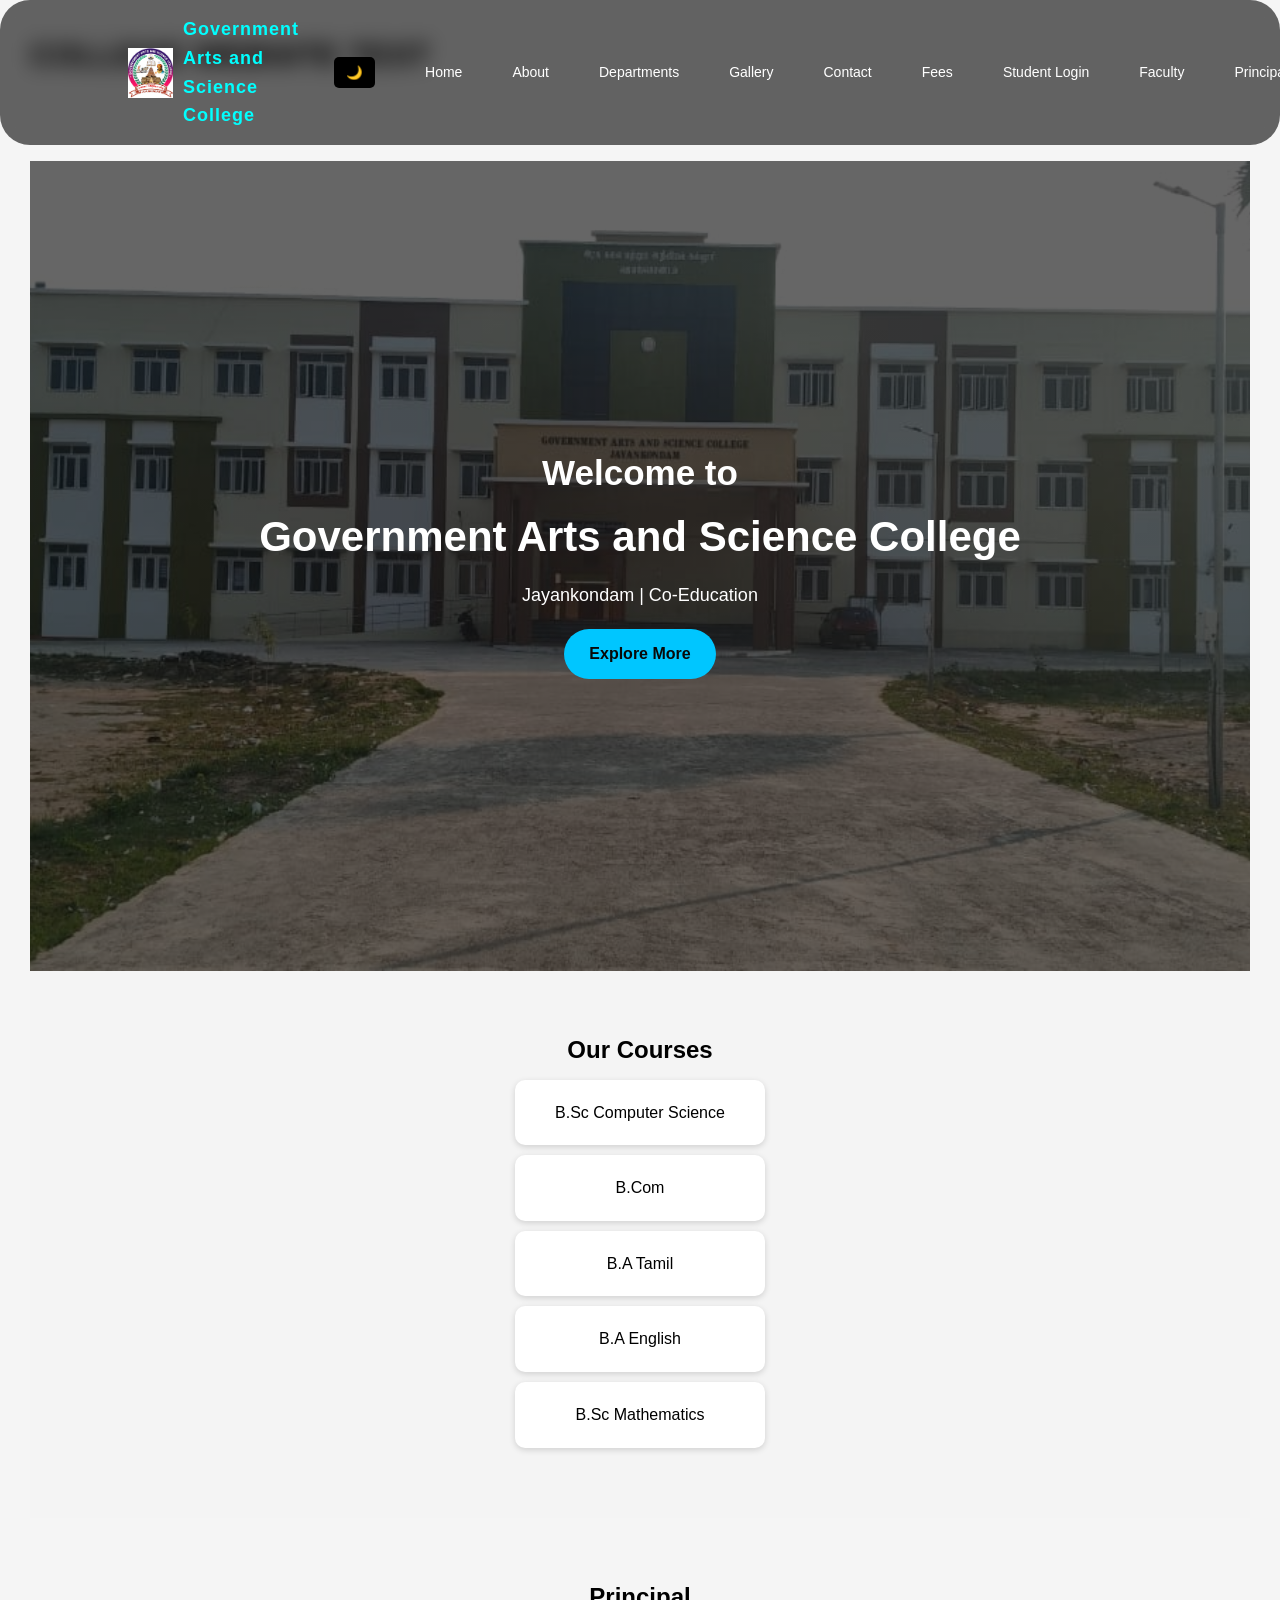
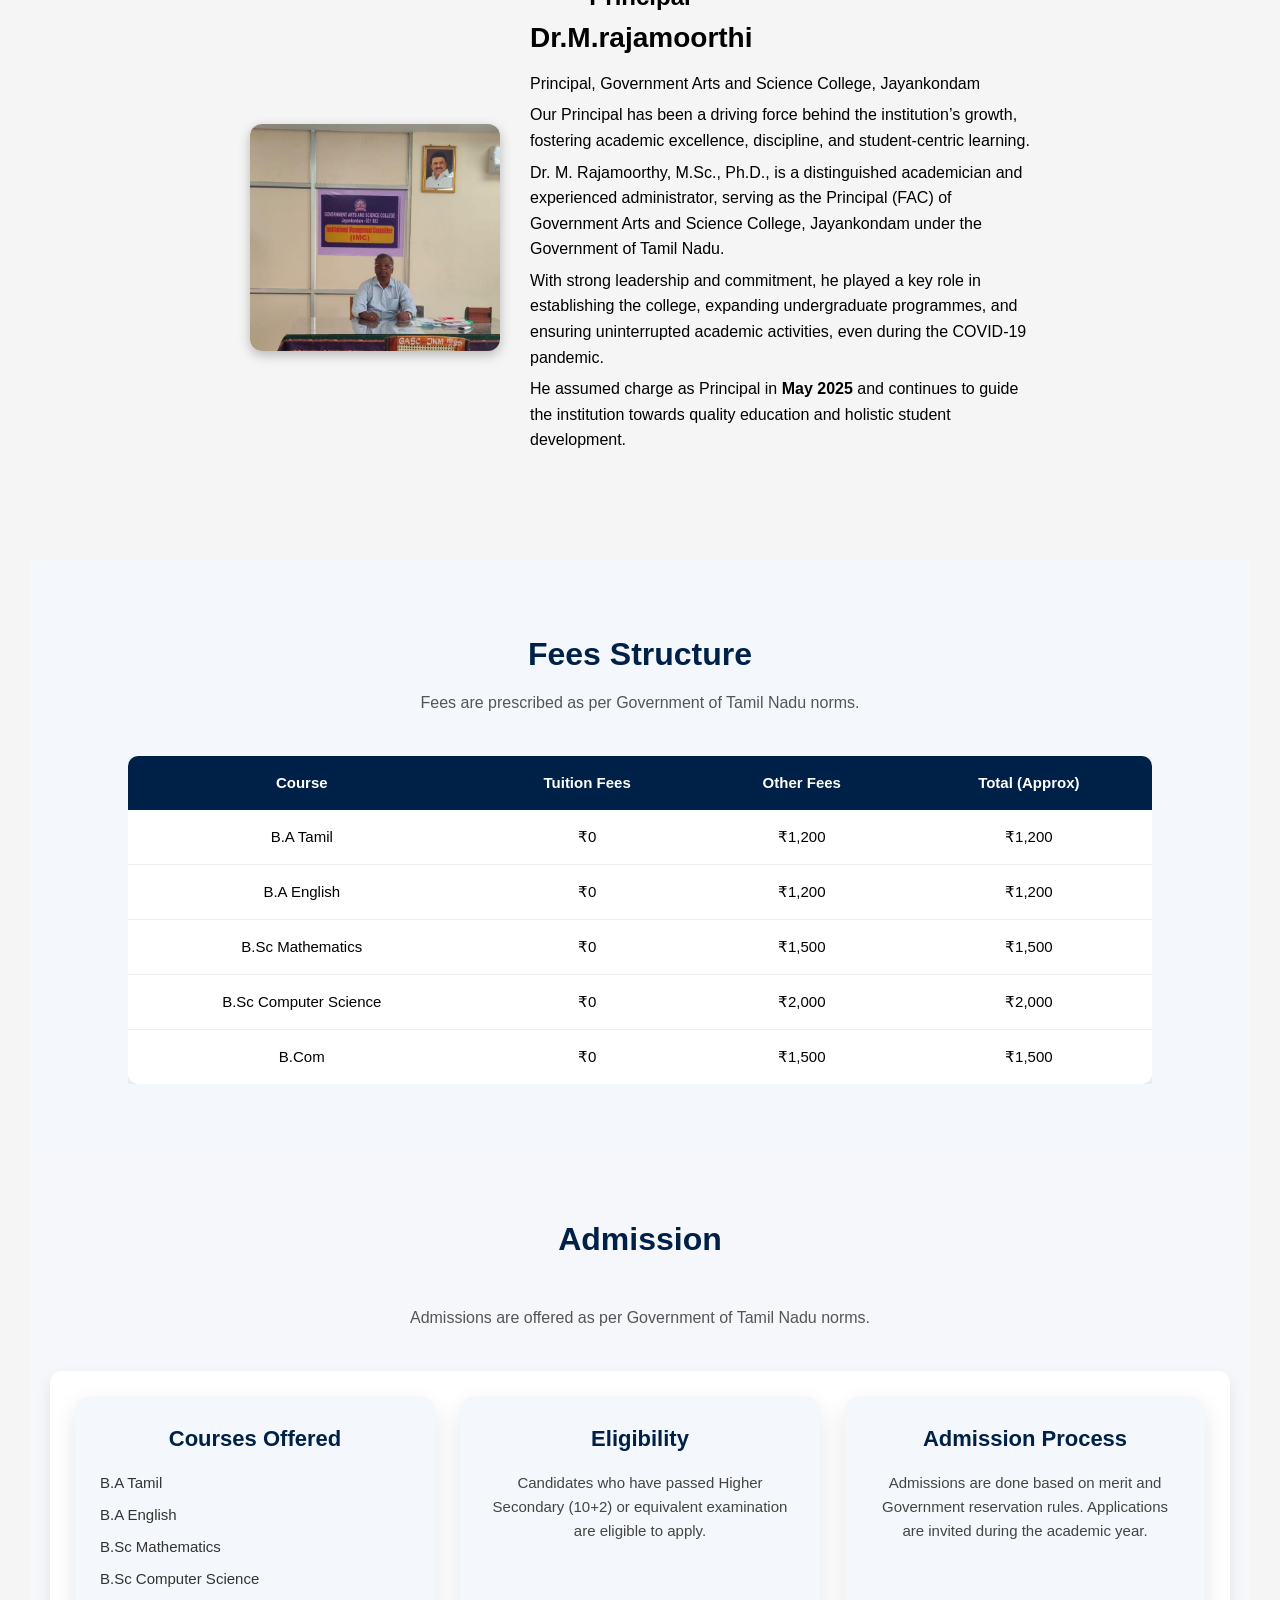
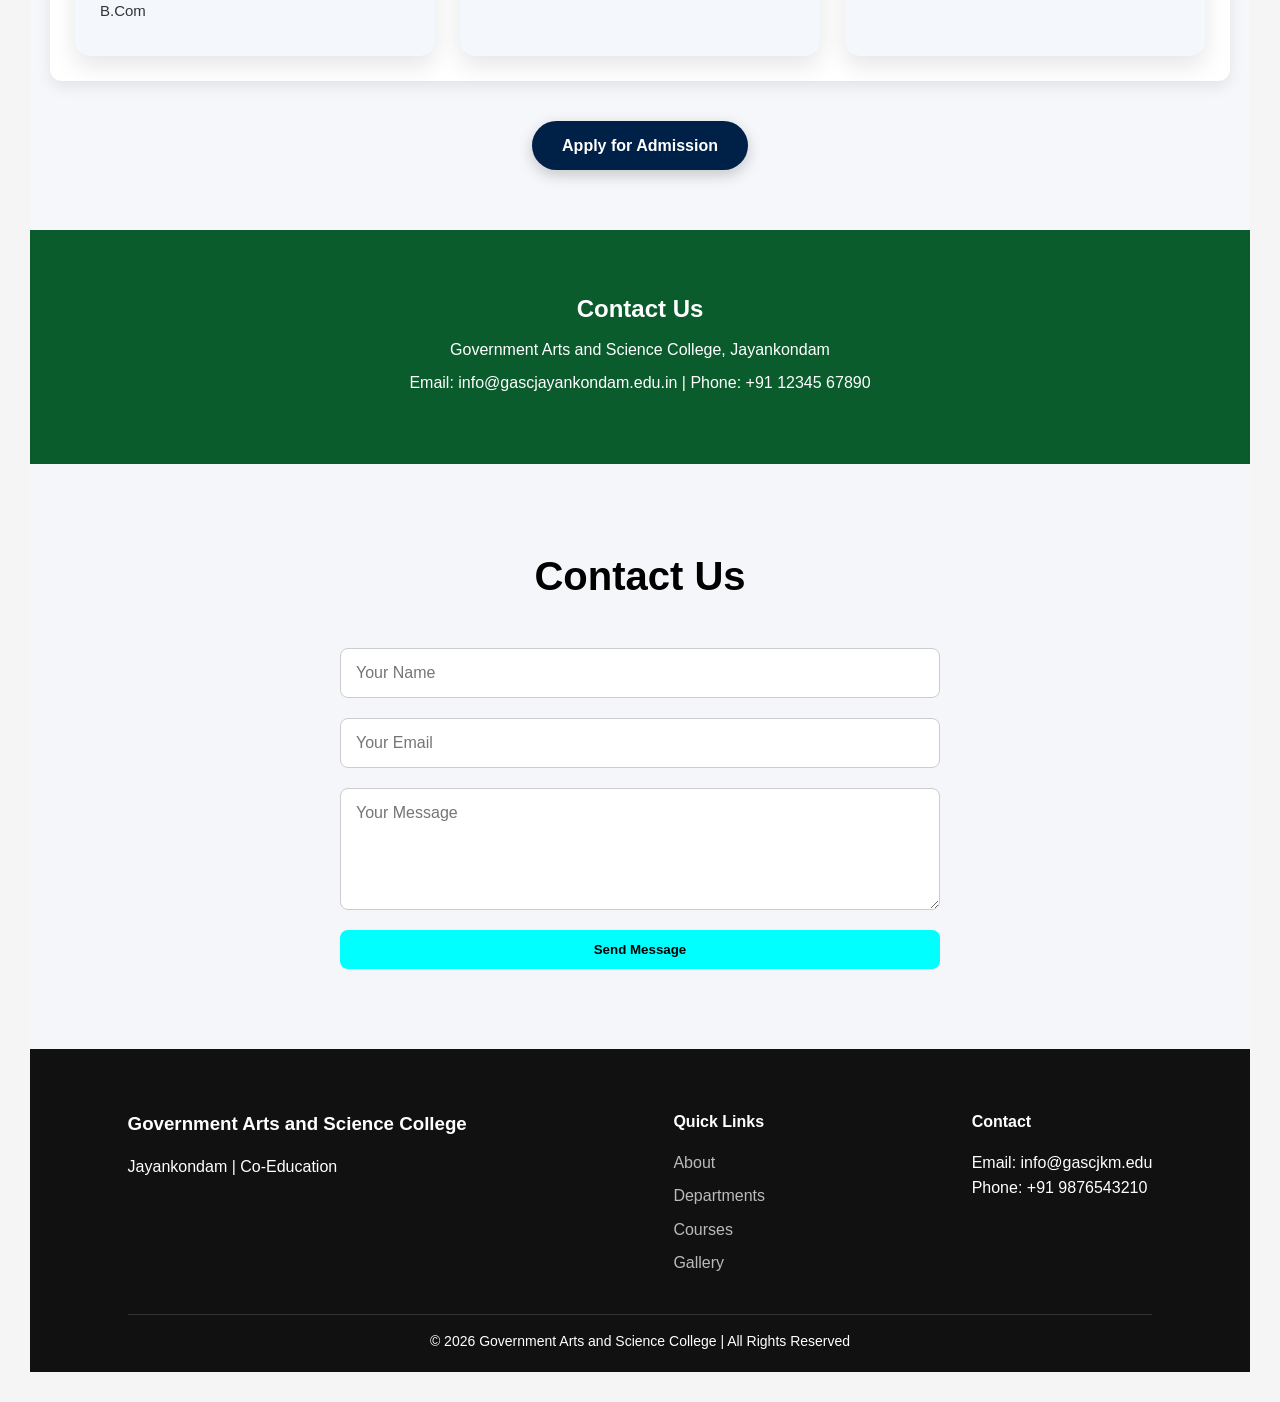
==== commit e69b73c4: "Replace old HTML content with new structure" ====
--- a/priya/index.html
+++ b/priya/index.html
@@ -7,7 +7,7 @@
     <link rel="stylesheet" href="style.css">
 </head>
 <body>
-
+<h1>COLLEGE WEBSITE TEST</h1>
 <!-- ================= HEADER + NAVBAR ================= -->
 <!-- ================= HEADER + NAVBAR ================= -->
 <nav class="navbar">
@@ -284,4 +284,4 @@
     </div>
 </footer>
 </body>
-</html>+</html>
